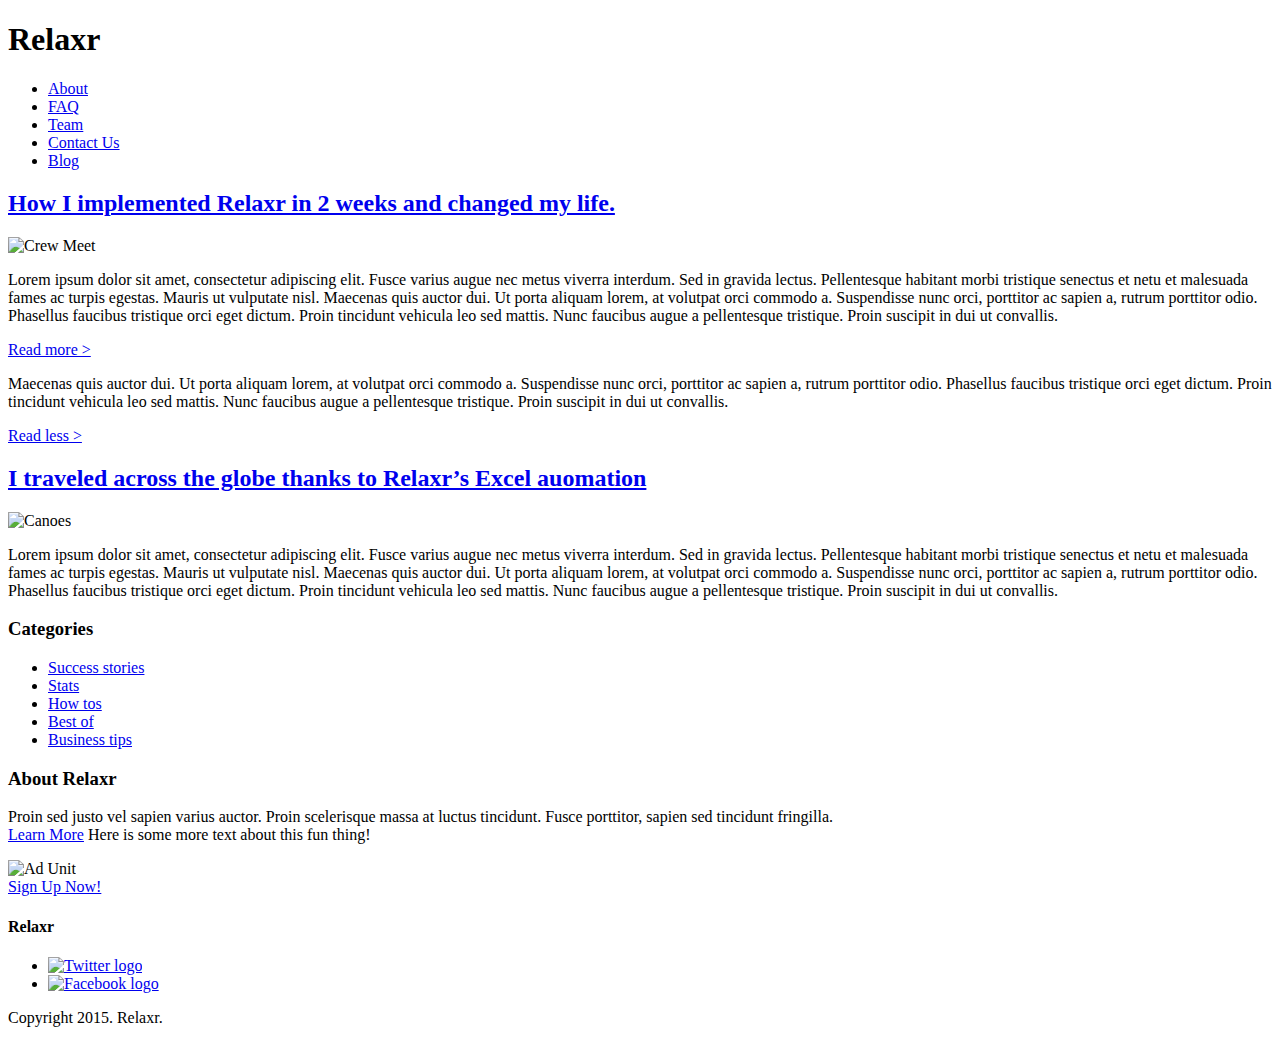
==== index.html @ 67185c8c "Merge cff12e4266d3d7973d1dea089c6d02cb2e0ab7c0 into 783de82d8c9898f0d195d9921445b6e9c8fd0881" ====
<!DOCTYPE html>
<html lang="en">
	<head>
    	<meta charset="utf-8">
    	<meta name="description" content="The perfect personal assistant. Relaxr does your job for you so you can enjoy life as it is meant to be.">

		<title>Weather Background</title>
		<link href='http://fonts.googleapis.com/css?family=Open+Sans:300italic,300,600,800' rel='stylesheet' type='text/css'>

		<!-- external CSS link -->
		<link rel="stylesheet" href="css/reset.css">
		<link rel="stylesheet" href="css/style.css">
	</head>
	<body>
		<header>
			<div class="container">
				<h1 class="logo">Relaxr</h1>
				<nav>
					<ul>
						<li><a href="#">About</a></li>
						<li><a href="#">FAQ</a></li>
						<li><a href="#">Team</a></li>
						<li><a href="#">Contact Us</a></li>
						<li><a href="#">Blog</a></li>
					</ul>
				</nav>
			</div>
		</header>
		<section id="main">
			<div class="container">
				<section id="posts">
					<article class="post">
						<h2><a href="#">How I implemented Relaxr in 2 weeks and changed my life.</a></h2>
						<img src="images/blog_photo1.jpg" alt="Crew Meet">
						<p>Lorem ipsum dolor sit amet, consectetur adipiscing elit. Fusce varius augue nec metus viverra interdum. Sed in gravida lectus. Pellentesque habitant morbi tristique senectus et netu et malesuada fames ac turpis egestas. Mauris ut vulputate nisl.  Maecenas quis auctor dui. Ut porta aliquam lorem, at volutpat orci commodo a. Suspendisse nunc orci, porttitor ac sapien a, rutrum porttitor odio. Phasellus faucibus tristique orci eget dictum. Proin tincidunt vehicula leo sed mattis. Nunc faucibus augue a pellentesque tristique. Proin suscipit in dui ut convallis.</p>

						<p class="readmore"><a href="#">Read more &gt;</a></p>
						<p class="hide" id="show-this-on-click">Maecenas quis auctor dui. Ut porta aliquam lorem, at volutpat orci commodo a. Suspendisse nunc orci, porttitor ac sapien a, rutrum porttitor odio. Phasellus faucibus tristique orci eget dictum. Proin tincidunt vehicula leo sed mattis. Nunc faucibus augue a pellentesque tristique. Proin suscipit in dui ut convallis.</p>
						<p class="readless hide"><a href="#">Read less &gt;</a></p>
					</article>
					<article class="post">
						<h2><a href="#">I traveled across the globe thanks to Relaxr’s Excel auomation</a></h2>
						<img src="images/blog_photo2.jpg" alt="Canoes">
						<p>Lorem ipsum dolor sit amet, consectetur adipiscing elit. Fusce varius augue nec metus viverra interdum. Sed in gravida lectus. Pellentesque habitant morbi tristique senectus et netu et malesuada fames ac turpis egestas. Mauris ut vulputate nisl.  Maecenas quis auctor dui. Ut porta aliquam lorem, at volutpat orci commodo a. Suspendisse nunc orci, porttitor ac sapien a, rutrum porttitor odio. Phasellus faucibus tristique orci eget dictum. Proin tincidunt vehicula leo sed mattis. Nunc faucibus augue a pellentesque tristique. Proin suscipit in dui ut convallis.</p>

					</article>
				</section><!--
			--><aside id="sidebar">
					<h3>Categories</h3>
					<ul>
						<li><a href="#">Success stories</a></li>
						<li><a href="#">Stats</a></li>
						<li><a href="#">How tos</a></li>
						<li><a href="#">Best of</a></li>
						<li><a href="#">Business tips</a></li>
					</ul>
					<h3>About Relaxr</h3>
					<p>Proin sed justo vel sapien varius auctor. Proin scelerisque massa at luctus tincidunt. Fusce porttitor, sapien sed tincidunt fringilla.<br>
					<a href="#" class="learnmore">Learn More</a> <span class="hide" id="learnmoretext">Here is some more text about this fun thing!</p>
					<img src="images/ad-unit.png" alt="Ad Unit">
				</aside>
			</div>
		</section>

		<aside id="bottom-cta">
			<a class="button blue" href="#">Sign Up Now!</a>
		</aside>
		<footer>
			<h4 class="logo">Relaxr</h4>

			<ul>
				<li><a href="#"><img src="images/twitter.png" alt="Twitter logo"></a></li>
				<li><a href="#"><img src="images/facebook.png" alt="Facebook logo"></a></li>
			</ul>

			<p class="copyright">Copyright 2015. Relaxr.</p>
			<script src="http://ajax.googleapis.com/ajax/libs/jquery/2.1.3/jquery.min.js"></script>
		</footer>

		<script src="http://code.jquery.com/jquery-latest.min.js"></script>

		<script src="/Users/bnicolemcgowan/Desktop/General Assembly/FEWD31/Week 06/B. Nicole McGowan Assignment 4 Homework/FEWD31-Assignment4/jquery_dom_selector_practice/js/index.js"></script>
	</body>
</html>
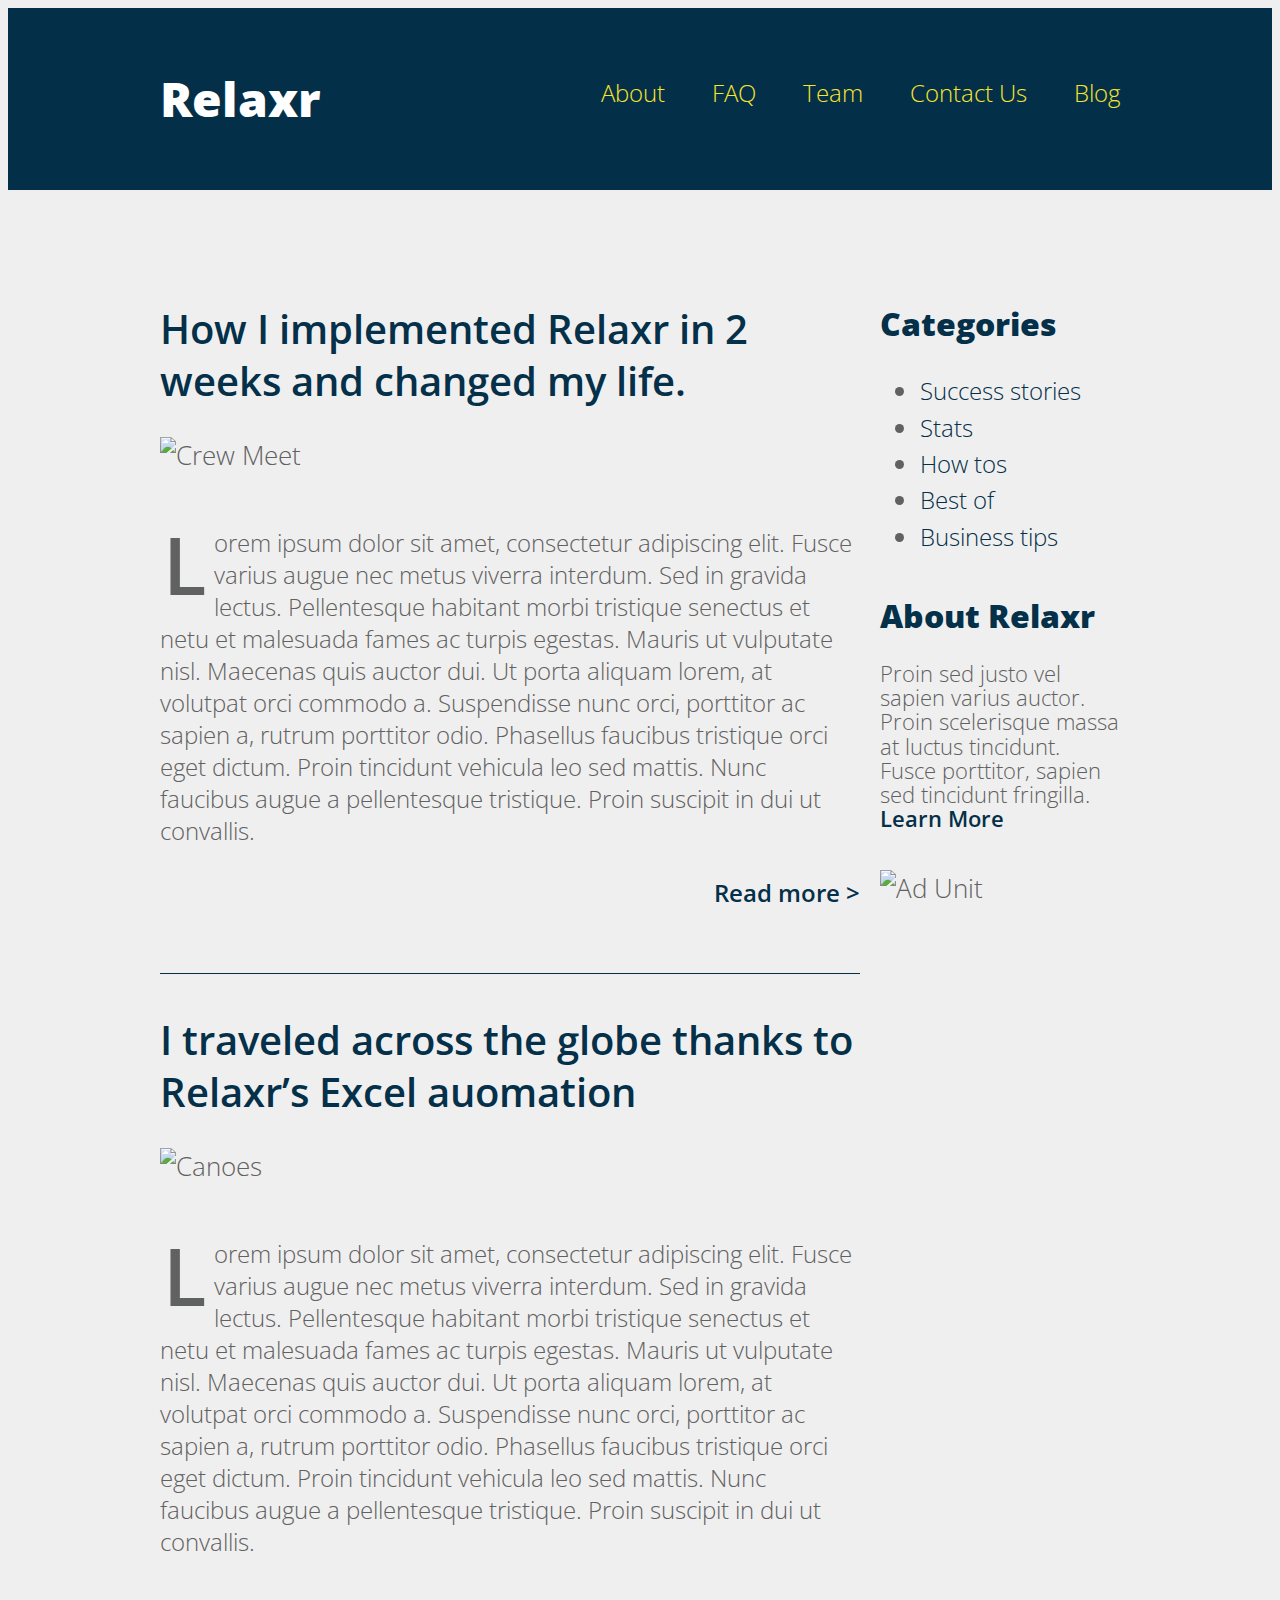
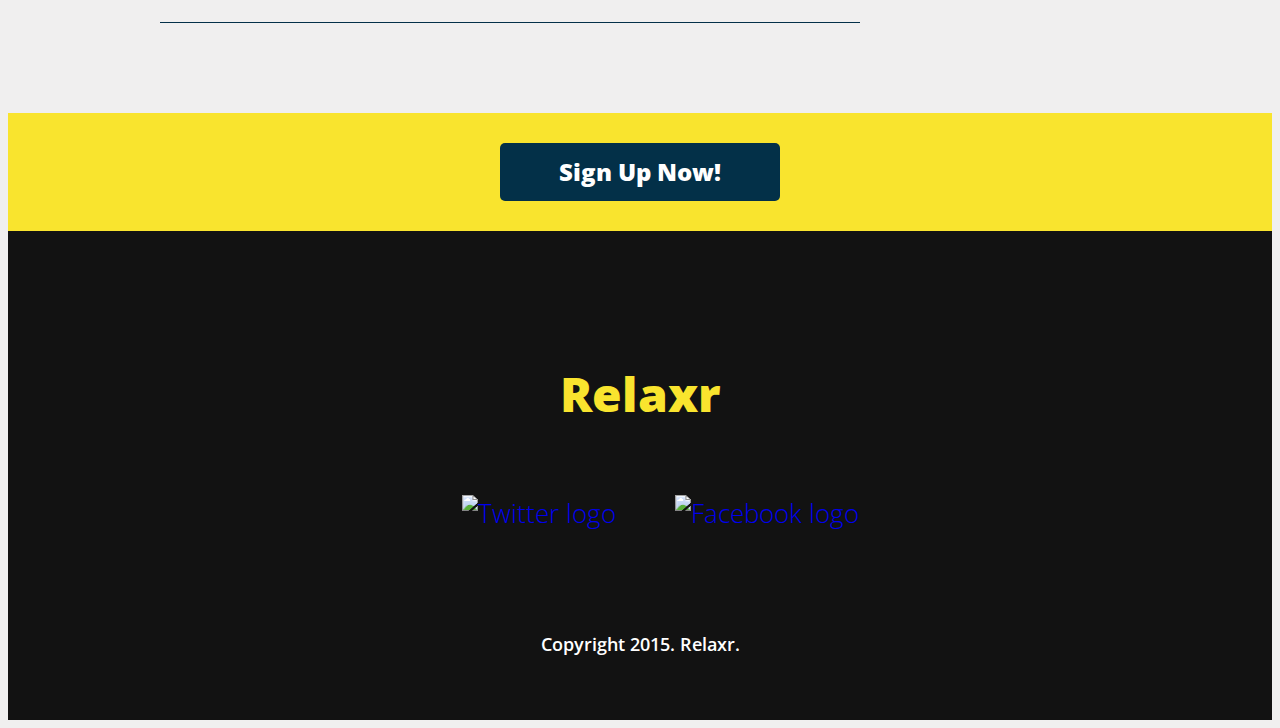
==== commit dc64d2aa: "Merge c3b8a9e85e100bb731beb43ae1ab39f66902dcfa into 783de82d8c9898f0d195d9921445b6e9c8fd0881" ====
--- a/index.html
+++ b/index.html
@@ -6,6 +6,10 @@
 
 		<title>Weather Background</title>
 		<link href='http://fonts.googleapis.com/css?family=Open+Sans:300italic,300,600,800' rel='stylesheet' type='text/css'>
+
+		<!-- Scripts -->
+		<script src="http://ajax.googleapis.com/ajax/libs/jquery/2.1.3/jquery.min.js"></script>
+  		<script type="text/javascript" src="js/app.js"></script>
 
 		<!-- external CSS link -->
 		<link rel="stylesheet" href="css/reset.css">
@@ -73,12 +77,8 @@
 				<li><a href="#"><img src="images/facebook.png" alt="Facebook logo"></a></li>
 			</ul>
 
+
 			<p class="copyright">Copyright 2015. Relaxr.</p>
-			<script src="http://ajax.googleapis.com/ajax/libs/jquery/2.1.3/jquery.min.js"></script>
 		</footer>
-
-		<script src="http://code.jquery.com/jquery-latest.min.js"></script>
-
-		<script src="/Users/bnicolemcgowan/Desktop/General Assembly/FEWD31/Week 06/B. Nicole McGowan Assignment 4 Homework/FEWD31-Assignment4/jquery_dom_selector_practice/js/index.js"></script>
 	</body>
 </html>--- a/css/style.css
+++ b/css/style.css
@@ -0,0 +1,233 @@
+/*
+Project Name: Blank Template
+Client: Relaxr
+Author: Matt Van Dyke
+Developer @GA in DC
+*/
+
+
+/******************************************
+/* SETUP
+/*******************************************/
+
+/* Box Model Hack */
+* {
+  -moz-box-sizing: border-box; /* Firexfox */
+  -webkit-box-sizing: border-box; /* Safari/Chrome/iOS/Android */
+  box-sizing: border-box; /* IE */
+}
+
+/* Clear fix hack */
+.clearfix:after {
+  content: ".";
+  display: block;
+  clear: both;
+  visibility: hidden;
+  line-height: 0;
+  height: 0;
+}
+
+.clear {
+  clear: both;
+}
+
+.alignright {
+  float: right;
+  padding: 0 0 10px 10px; /* note the padding around a right floated image */
+}
+
+.alignleft {
+  float: left;
+  padding: 0 10px 10px 0; /* note the padding around a left floated image */
+}
+
+/******************************************
+/* BASE STYLES
+/*******************************************/
+
+body {
+  color: #043049;
+  font-size: 26px;
+  line-height: 1.4;
+  color: #606161;
+  font-family: 'Open Sans', Helvetica, Arial, sans-serif;
+  font-weight: 300;
+  background: #f0efef;
+}
+a {
+  text-decoration: none;
+}
+
+
+/******************************************
+/* LAYOUT
+/*******************************************/
+
+/* Center the container */
+.container {
+  width: 960px;
+  margin: 0 auto;
+}
+
+.logo {
+  font-size: 48px;
+  font-weight: 800;
+}
+
+header {
+  background: #033048;
+  padding: 25px 0;
+  overflow: hidden;
+}
+header .logo {
+  color: #fff;
+  float: left;
+}
+
+header nav {
+  float: right;
+  margin-top: 15px;
+}
+header nav ul li {
+  display: inline-block;
+  margin: 0 0 0 40px;
+  font-size: 24px;
+}
+header nav ul li a {
+  color: #f9e42e;
+}
+#main {
+  margin-top: 80px;
+}
+#posts {
+  width: 700px;
+  display: inline-block;
+  margin-right: 20px;
+  vertical-align: top;
+}
+#sidebar {
+  width: 240px;
+  display: inline-block;
+  vertical-align: top;
+}
+.post {
+  border-bottom: 1px solid #043049;
+  padding-bottom: 40px;
+  margin-bottom: 40px;
+}
+h2 {
+  font-weight: 600;
+  font-size: 40px;
+  line-height: 1.3;
+  margin-bottom: 30px;
+}
+h2 a {
+  color: #043049;
+}
+
+.post img {
+  margin-bottom: 30px;
+}
+.post p {
+  font-size: 24px;
+  line-height: 1.333;
+  color: #606161;
+}
+.post p:first-of-type:first-letter {
+  float: left;
+  font-size: 80px;
+  line-height: 65px;
+  padding-top: 4px;
+  padding-right: 8px;
+  padding-left: 3px;
+  font-weight: 600;
+}
+.readmore, .readless {
+  text-align: right;
+  margin-top: 30px;
+}
+.readmore a, .readless a {
+  color: #043049;
+  font-weight: 600;
+}
+
+.button {
+  border-radius: 5px;
+  font-weight: 800;
+  padding: 12px 0;
+  width: 280px;
+  font-size: 28px;
+  text-align: center;
+  display: block;
+  margin: 0 auto;
+}
+.yellow {
+  background: #f9e42e;
+  color: #033048;
+}
+.blue {
+  background: #033048;
+  color: #fff;
+  font-size: 24px;
+}
+
+#sidebar h3 {
+  font-size: 32px;
+  font-weight: 800;
+  margin-bottom: 15px;
+  color: #043049;
+}
+#sidebar ul {
+  margin-bottom: 40px;
+}
+#sidebar ul li a {
+  color: #043049;
+  font-size: 24px;
+}
+#sidebar p {
+  font-size: 22px;
+  line-height: 1.1;
+  margin-bottom: 40px;
+}
+#sidebar p a {
+  color: #043049;
+  font-weight: 600;
+}
+
+#bottom-cta {
+  background: #f9e42e;
+  padding: 30px;
+  text-align: center;
+  margin-top: 50px;
+}
+
+footer {
+  background: #121212;
+  padding: 65px 0 45px;
+  text-align: center;
+}
+footer .logo {
+  color: #f9e42e;
+  margin-bottom: 68px;
+}
+footer ul li {
+  display: inline-block;
+  list-style: none;
+  margin: 0 26px 75px;
+}
+footer p {
+  font-size: 18px;
+  color: #fff;
+  font-weight: 600;
+}
+.hide {
+  display: none;
+}
+
+/******************************************
+/* ADDITIONAL STYLES
+/*******************************************/
+
+
+
+
